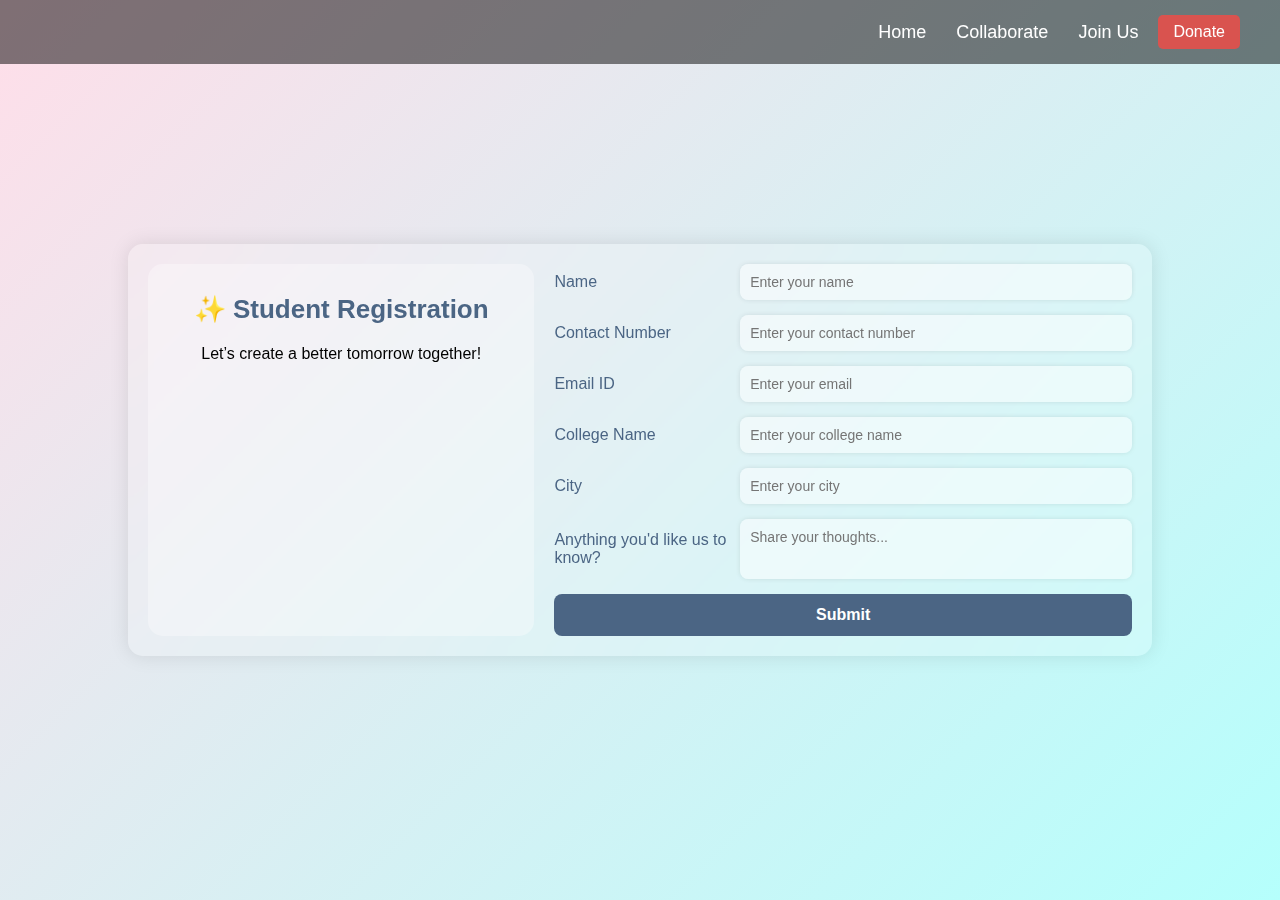
==== html/student.html @ 735833e6 "files added" ====
<!DOCTYPE html>
<html lang="en">
<head>
    <meta charset="UTF-8">
    <meta name="viewport" content="width=device-width, initial-scale=1.0">
    <title>Student Form - Glassy Effect</title>
    <style>
        * {
            margin: 0;
            padding: 0;
            box-sizing: border-box;
            font-family: Arial, sans-serif;
        }

        body {
            background: linear-gradient(135deg, #FFDEE9 0%, #B5FFFC 100%);
            height: 100vh;
            display: flex;
            align-items: center;
            justify-content: center;
            background-size: cover;
        }

        .navbar {
            display: flex;
            justify-content: flex-end;
            align-items: center;
            background: rgba(0, 0, 0, 0.5);
            padding: 15px 40px;
            position: fixed;
            width: 100%;
            top: 0;
            right: 0;
            z-index: 1000;
        }

        .nav-links {
            display: flex;
            gap: 30px;
        }

        .nav-links a {
            text-decoration: none;
            color: white;
            font-size: 18px;
            transition: color 0.3s;
        }

        .nav-links a:hover {
            color: #ff6b6b;
        }

        .dropdown {
            position: relative;
            display: inline-block;
        }

        .dropdown-content {
            display: none;
            position: absolute;
            background: rgba(0, 0, 0, 0.7);
            min-width: 150px;
            top: 100%;
            left: 0;
            padding: 10px;
            border-radius: 5px;
        }

        .dropdown-content a {
            display: block;
            padding: 8px;
            color: white;
            text-decoration: none;
        }

        .dropdown-content a:hover {
            background-color: #333;
        }

        .dropdown:hover .dropdown-content {
            display: block;
        }

        .donate-btn {
            background: #d9534f;
            padding: 8px 15px;
            border-radius: 5px;
            color: white;
            text-decoration: none;
            margin-left: 20px;
        }

        .donate-btn:hover {
            background: #c9302c;
        }


        .form-container {
            backdrop-filter: blur(10px);
            background: rgba(255, 255, 255, 0.2);
            border-radius: 15px;
            box-shadow: 0px 0px 20px rgba(0, 0, 0, 0.1);
            padding: 20px;
            display: flex;
            flex-direction: row;
            gap: 20px;
            width: 80%;
        }

        .form-left {
            background: rgba(255, 255, 255, 0.15);
            backdrop-filter: blur(8px);
            padding: 30px;
            border-radius: 15px;
            width: 40%;
            text-align: center;
        }

        .form-right {
            width: 60%;
        }

        .form-container h2 {
            font-size: 26px;
            color: #4b6584;
            margin-bottom: 20px;
        }

        .form-group {
            margin-bottom: 15px;
            display: flex;
            align-items: center;
        }

        .form-group label {
            flex: 1;
            font-size: 16px;
            color: #4b6584;
        }

        .form-group input,
        .form-group textarea {
            flex: 2;
            padding: 10px;
            border-radius: 8px;
            border: none;
            background: rgba(255, 255, 255, 0.5);
            box-shadow: 0px 0px 5px rgba(0, 0, 0, 0.1);
            font-size: 14px;
        }

        .form-group textarea {
            resize: none;
            height: 60px;
        }

        .submit-btn {
            background-color: #4b6584;
            color: white;
            padding: 12px;
            border-radius: 8px;
            font-size: 16px;
            font-weight: bold;
            cursor: pointer;
            border: none;
            width: 100%;
            transition: background-color 0.3s;
        }

        .submit-btn:hover {
            background-color: #6a89cc;
        }
    </style>
</head>
<body>
    <nav class="navbar">
        <div class="nav-links">
            <a href="../index.html">Home</a>
            <div class="dropdown">
                <a href="#">Collaborate</a>
                <div class="dropdown-content">
                    <a href="ngo.html">For NGO</a>
                    <a href="corporation.html">For Corporations</a>
                    <a href="student.html">For Students</a>
                </div>
            </div>
            <div class="dropdown">
                <a href="#">Join Us</a>
                <div class="dropdown-content">
                    <a href="share.html">Share Food</a>
                    <a href="distributor.html">Be a Distributor</a>
                </div>
            </div>
        </div>
        <a href="donate.html" class="donate-btn">Donate</a>
    </nav>

    <div class="form-container">
        <div class="form-left">
            <h2>✨ Student Registration</h2>
            <p>Let’s create a better tomorrow together!</p>
        </div>

        <div class="form-right">
            <form>
                <div class="form-group">
                    <label for="name">Name</label>
                    <input type="text" id="name" name="name" placeholder="Enter your name" required>
                </div>

                <div class="form-group">
                    <label for="number">Contact Number</label>
                    <input type="tel" id="number" name="number" placeholder="Enter your contact number" required>
                </div>

                <div class="form-group">
                    <label for="email">Email ID</label>
                    <input type="email" id="email" name="email" placeholder="Enter your email" required>
                </div>

                <div class="form-group">
                    <label for="college">College Name</label>
                    <input type="text" id="college" name="college" placeholder="Enter your college name" required>
                </div>

                <div class="form-group">
                    <label for="city">City</label>
                    <input type="text" id="city" name="city" placeholder="Enter your city" required>
                </div>

                <div class="form-group">
                    <label for="message">Anything you'd like us to know?</label>
                    <textarea id="message" name="message" placeholder="Share your thoughts..."></textarea>
                </div>

                <button type="submit" class="submit-btn">Submit</button>
            </form>
        </div>
    </div>
</body>
</html>
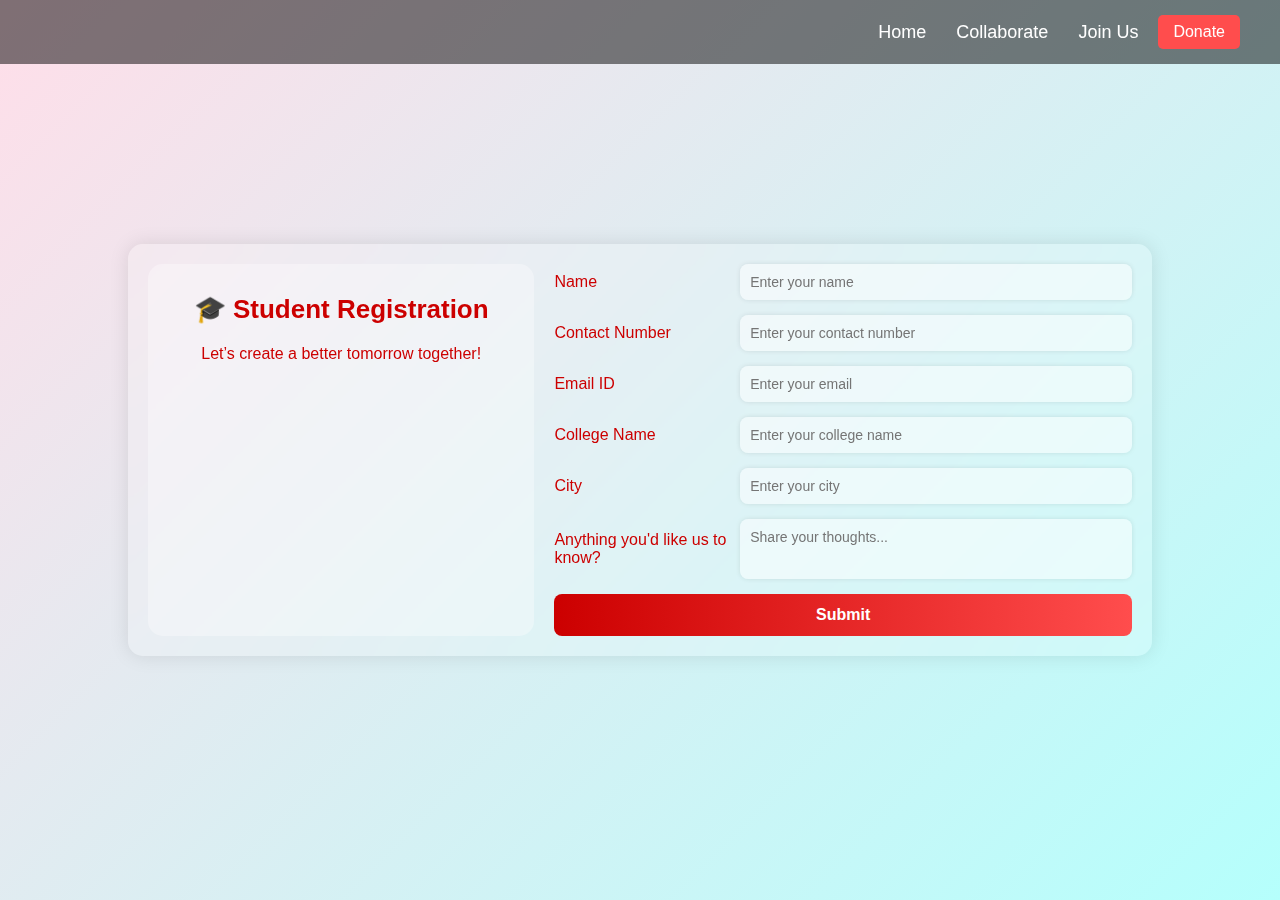
==== commit 165fdb18: "Update student.html" ====
--- a/html/student.html
+++ b/html/student.html
@@ -1,241 +1,241 @@
 <!DOCTYPE html>
 <html lang="en">
 <head>
-    <meta charset="UTF-8">
-    <meta name="viewport" content="width=device-width, initial-scale=1.0">
-    <title>Student Form - Glassy Effect</title>
-    <style>
-        * {
-            margin: 0;
-            padding: 0;
-            box-sizing: border-box;
-            font-family: Arial, sans-serif;
-        }
-
-        body {
-            background: linear-gradient(135deg, #FFDEE9 0%, #B5FFFC 100%);
-            height: 100vh;
-            display: flex;
-            align-items: center;
-            justify-content: center;
-            background-size: cover;
-        }
-
-        .navbar {
-            display: flex;
-            justify-content: flex-end;
-            align-items: center;
-            background: rgba(0, 0, 0, 0.5);
-            padding: 15px 40px;
-            position: fixed;
-            width: 100%;
-            top: 0;
-            right: 0;
-            z-index: 1000;
-        }
-
-        .nav-links {
-            display: flex;
-            gap: 30px;
-        }
-
-        .nav-links a {
-            text-decoration: none;
-            color: white;
-            font-size: 18px;
-            transition: color 0.3s;
-        }
-
-        .nav-links a:hover {
-            color: #ff6b6b;
-        }
-
-        .dropdown {
-            position: relative;
-            display: inline-block;
-        }
-
-        .dropdown-content {
-            display: none;
-            position: absolute;
-            background: rgba(0, 0, 0, 0.7);
-            min-width: 150px;
-            top: 100%;
-            left: 0;
-            padding: 10px;
-            border-radius: 5px;
-        }
-
-        .dropdown-content a {
-            display: block;
-            padding: 8px;
-            color: white;
-            text-decoration: none;
-        }
-
-        .dropdown-content a:hover {
-            background-color: #333;
-        }
-
-        .dropdown:hover .dropdown-content {
-            display: block;
-        }
-
-        .donate-btn {
-            background: #d9534f;
-            padding: 8px 15px;
-            border-radius: 5px;
-            color: white;
-            text-decoration: none;
-            margin-left: 20px;
-        }
-
-        .donate-btn:hover {
-            background: #c9302c;
-        }
-
-
-        .form-container {
-            backdrop-filter: blur(10px);
-            background: rgba(255, 255, 255, 0.2);
-            border-radius: 15px;
-            box-shadow: 0px 0px 20px rgba(0, 0, 0, 0.1);
-            padding: 20px;
-            display: flex;
-            flex-direction: row;
-            gap: 20px;
-            width: 80%;
-        }
-
-        .form-left {
-            background: rgba(255, 255, 255, 0.15);
-            backdrop-filter: blur(8px);
-            padding: 30px;
-            border-radius: 15px;
-            width: 40%;
-            text-align: center;
-        }
-
-        .form-right {
-            width: 60%;
-        }
-
-        .form-container h2 {
-            font-size: 26px;
-            color: #4b6584;
-            margin-bottom: 20px;
-        }
-
-        .form-group {
-            margin-bottom: 15px;
-            display: flex;
-            align-items: center;
-        }
-
-        .form-group label {
-            flex: 1;
-            font-size: 16px;
-            color: #4b6584;
-        }
-
-        .form-group input,
-        .form-group textarea {
-            flex: 2;
-            padding: 10px;
-            border-radius: 8px;
-            border: none;
-            background: rgba(255, 255, 255, 0.5);
-            box-shadow: 0px 0px 5px rgba(0, 0, 0, 0.1);
-            font-size: 14px;
-        }
-
-        .form-group textarea {
-            resize: none;
-            height: 60px;
-        }
-
-        .submit-btn {
-            background-color: #4b6584;
-            color: white;
-            padding: 12px;
-            border-radius: 8px;
-            font-size: 16px;
-            font-weight: bold;
-            cursor: pointer;
-            border: none;
-            width: 100%;
-            transition: background-color 0.3s;
-        }
-
-        .submit-btn:hover {
-            background-color: #6a89cc;
-        }
-    </style>
+  <meta charset="UTF-8" />
+  <meta name="viewport" content="width=device-width, initial-scale=1.0"/>
+  <title>Student Form - Red & White Theme</title>
+  <style>
+    * {
+      margin: 0;
+      padding: 0;
+      box-sizing: border-box;
+      font-family: Arial, sans-serif;
+    }
+
+    body {
+      background: linear-gradient(135deg, #FFDEE9 0%, #B5FFFC 100%);
+      height: 100vh;
+      display: flex;
+      align-items: center;
+      justify-content: center;
+      background-size: cover;
+    }
+
+    .navbar {
+      display: flex;
+      justify-content: flex-end;
+      align-items: center;
+      background: rgba(0, 0, 0, 0.5);
+      padding: 15px 40px;
+      position: fixed;
+      width: 100%;
+      top: 0;
+      right: 0;
+      z-index: 1000;
+    }
+
+    .nav-links {
+      display: flex;
+      gap: 30px;
+    }
+
+    .nav-links a {
+      text-decoration: none;
+      color: white;
+      font-size: 18px;
+      transition: color 0.3s;
+    }
+
+    .nav-links a:hover {
+      color: #ff4d4d;
+    }
+
+    .dropdown {
+      position: relative;
+      display: inline-block;
+    }
+
+    .dropdown-content {
+      display: none;
+      position: absolute;
+      background: rgba(0, 0, 0, 0.7);
+      min-width: 150px;
+      top: 100%;
+      left: 0;
+      padding: 10px;
+      border-radius: 5px;
+    }
+
+    .dropdown-content a {
+      display: block;
+      padding: 8px;
+      color: white;
+      text-decoration: none;
+    }
+
+    .dropdown-content a:hover {
+      background-color: #333;
+    }
+
+    .dropdown:hover .dropdown-content {
+      display: block;
+    }
+
+    .donate-btn {
+      background: #ff4d4d;
+      padding: 8px 15px;
+      border-radius: 5px;
+      color: white;
+      text-decoration: none;
+      margin-left: 20px;
+    }
+
+    .donate-btn:hover {
+      background: #cc0000;
+    }
+
+    .form-container {
+      backdrop-filter: blur(10px);
+      background: rgba(255, 255, 255, 0.2);
+      border-radius: 15px;
+      box-shadow: 0px 0px 20px rgba(0, 0, 0, 0.1);
+      padding: 20px;
+      display: flex;
+      flex-direction: row;
+      gap: 20px;
+      width: 80%;
+    }
+
+    .form-left {
+      background: rgba(255, 255, 255, 0.15);
+      backdrop-filter: blur(8px);
+      padding: 30px;
+      border-radius: 15px;
+      width: 40%;
+      text-align: center;
+      color: #cc0000;
+    }
+
+    .form-right {
+      width: 60%;
+    }
+
+    .form-container h2 {
+      font-size: 26px;
+      color: #cc0000;
+      margin-bottom: 20px;
+    }
+
+    .form-group {
+      margin-bottom: 15px;
+      display: flex;
+      align-items: center;
+    }
+
+    .form-group label {
+      flex: 1;
+      font-size: 16px;
+      color: #cc0000;
+    }
+
+    .form-group input,
+    .form-group textarea {
+      flex: 2;
+      padding: 10px;
+      border-radius: 8px;
+      border: none;
+      background: rgba(255, 255, 255, 0.5);
+      box-shadow: 0px 0px 5px rgba(0, 0, 0, 0.1);
+      font-size: 14px;
+    }
+
+    .form-group textarea {
+      resize: none;
+      height: 60px;
+    }
+
+    .submit-btn {
+      background: linear-gradient(90deg, #cc0000 0%, #ff4d4d 100%);
+      color: white;
+      padding: 12px;
+      border-radius: 8px;
+      font-size: 16px;
+      font-weight: bold;
+      cursor: pointer;
+      border: none;
+      width: 100%;
+      transition: background-color 0.3s;
+    }
+
+    .submit-btn:hover {
+      background: linear-gradient(90deg, #ff4d4d 0%, #cc0000 100%);
+    }
+  </style>
 </head>
 <body>
-    <nav class="navbar">
-        <div class="nav-links">
-            <a href="../index.html">Home</a>
-            <div class="dropdown">
-                <a href="#">Collaborate</a>
-                <div class="dropdown-content">
-                    <a href="ngo.html">For NGO</a>
-                    <a href="corporation.html">For Corporations</a>
-                    <a href="student.html">For Students</a>
-                </div>
-            </div>
-            <div class="dropdown">
-                <a href="#">Join Us</a>
-                <div class="dropdown-content">
-                    <a href="share.html">Share Food</a>
-                    <a href="distributor.html">Be a Distributor</a>
-                </div>
-            </div>
-        </div>
-        <a href="donate.html" class="donate-btn">Donate</a>
-    </nav>
-
-    <div class="form-container">
-        <div class="form-left">
-            <h2>✨ Student Registration</h2>
-            <p>Let’s create a better tomorrow together!</p>
-        </div>
-
-        <div class="form-right">
-            <form>
-                <div class="form-group">
-                    <label for="name">Name</label>
-                    <input type="text" id="name" name="name" placeholder="Enter your name" required>
-                </div>
-
-                <div class="form-group">
-                    <label for="number">Contact Number</label>
-                    <input type="tel" id="number" name="number" placeholder="Enter your contact number" required>
-                </div>
-
-                <div class="form-group">
-                    <label for="email">Email ID</label>
-                    <input type="email" id="email" name="email" placeholder="Enter your email" required>
-                </div>
-
-                <div class="form-group">
-                    <label for="college">College Name</label>
-                    <input type="text" id="college" name="college" placeholder="Enter your college name" required>
-                </div>
-
-                <div class="form-group">
-                    <label for="city">City</label>
-                    <input type="text" id="city" name="city" placeholder="Enter your city" required>
-                </div>
-
-                <div class="form-group">
-                    <label for="message">Anything you'd like us to know?</label>
-                    <textarea id="message" name="message" placeholder="Share your thoughts..."></textarea>
-                </div>
-
-                <button type="submit" class="submit-btn">Submit</button>
-            </form>
-        </div>
+  <nav class="navbar">
+    <div class="nav-links">
+      <a href="../index.html">Home</a>
+      <div class="dropdown">
+        <a href="#">Collaborate</a>
+        <div class="dropdown-content">
+          <a href="ngo.html">For NGO</a>
+          <a href="corporation.html">For Corporations</a>
+          <a href="student.html">For Students</a>
+        </div>
+      </div>
+      <div class="dropdown">
+        <a href="#">Join Us</a>
+        <div class="dropdown-content">
+          <a href="share.html">Share Food</a>
+          <a href="distributor.html">Be a Distributor</a>
+        </div>
+      </div>
     </div>
+    <a href="donate.html" class="donate-btn">Donate</a>
+  </nav>
+
+  <div class="form-container">
+    <div class="form-left">
+      <h2>🎓 Student Registration</h2>
+      <p>Let’s create a better tomorrow together!</p>
+    </div>
+
+    <div class="form-right">
+      <form>
+        <div class="form-group">
+          <label for="name">Name</label>
+          <input type="text" id="name" name="name" placeholder="Enter your name" required />
+        </div>
+
+        <div class="form-group">
+          <label for="number">Contact Number</label>
+          <input type="tel" id="number" name="number" placeholder="Enter your contact number" required />
+        </div>
+
+        <div class="form-group">
+          <label for="email">Email ID</label>
+          <input type="email" id="email" name="email" placeholder="Enter your email" required />
+        </div>
+
+        <div class="form-group">
+          <label for="college">College Name</label>
+          <input type="text" id="college" name="college" placeholder="Enter your college name" required />
+        </div>
+
+        <div class="form-group">
+          <label for="city">City</label>
+          <input type="text" id="city" name="city" placeholder="Enter your city" required />
+        </div>
+
+        <div class="form-group">
+          <label for="message">Anything you'd like us to know?</label>
+          <textarea id="message" name="message" placeholder="Share your thoughts..."></textarea>
+        </div>
+
+        <button type="submit" class="submit-btn">Submit</button>
+      </form>
+    </div>
+  </div>
 </body>
 </html>
